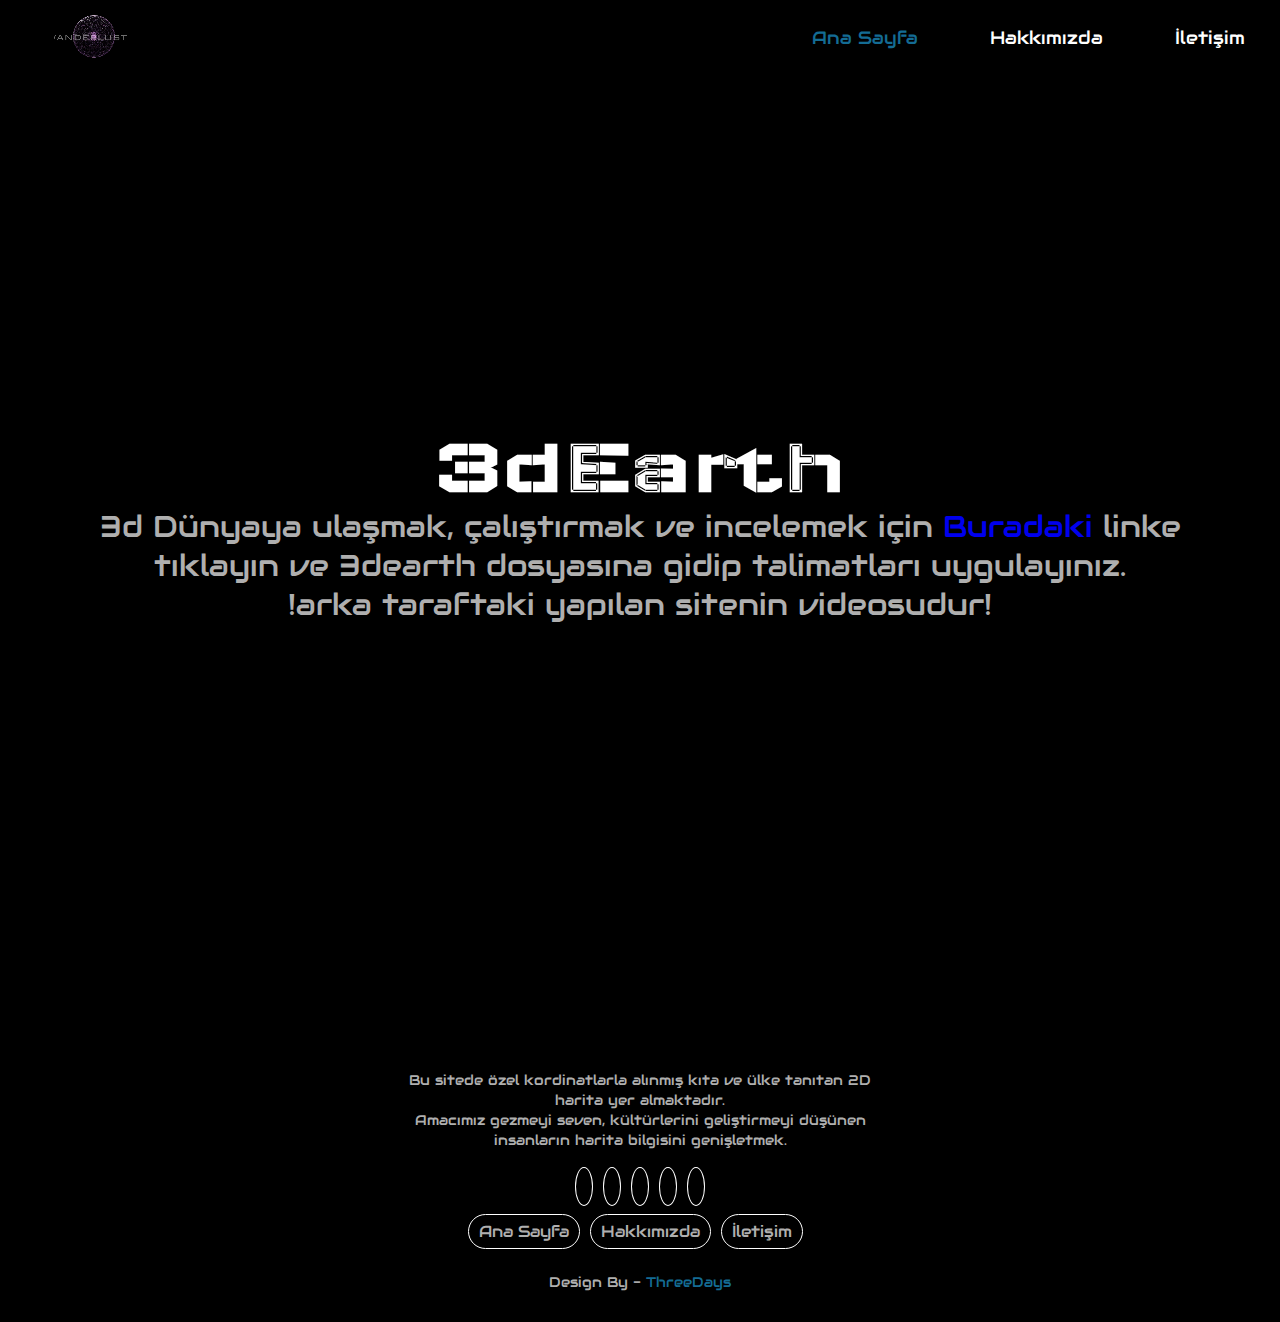
==== 3dEarth.html @ cafd04c4 "son hali" ====
<!DOCTYPE html>
<html lang="en">
<head>
    <meta charset="UTF-8">
    <meta http-equiv="X-UA-Compatible" content="IE=edge">
    <meta name="viewport" content="width=device-width, initial-scale=1.0">
    <title>Wanderlust</title>
    <link rel="shortcut icon" href="img/favicon.png" type="image/x-icon">
    <link rel="stylesheet" href="style.css">

    <!-- Font Awesome CDN link -->
    <link rel="stylesheet" href="https://cdnjs.cloudflare.com/ajax/libs/font-awesome/6.4.0/css/all.min.css" integrity="sha512-iecdLmaskl7CVkqkXNQ/ZH/XLlvWZOJyj7Yy7tcenmpD1ypASozpmT/E0iPtmFIB46ZmdtAc9eNBvH0H/ZpiBw==" crossorigin="anonymous" referrerpolicy="no-referrer" />

<!--Background Fonts-->
    <link rel="preconnect" href="https://fonts.googleapis.com">
    <link rel="preconnect" href="https://fonts.gstatic.com" crossorigin>
    <link href="https://fonts.googleapis.com/css2?family=Wallpoet&display=swap" rel="stylesheet">
<!--Background Fonts-->
</head>
<body>

<!--Header-->
<header>
    <nav class="navbar">
        <div class="logo">
            <video  id="LogoVideo"autoplay muted onclick="location.href='index.html'">
               <source src="img/Wanderlust (1).mp4" type="video/mp4">
            </video>   
        </div>
   

        <ul class="nav-menu">
            <li class="nav-item">
                <i class="fa-solid fa-house"></i>
                <a href="index.html" class="link" id="actv">Ana Sayfa</a>
            </li>
            <li class="nav-item">
                <i class="fa-solid fa-address-card"></i>
                <a href="about.html" class="link">Hakkımızda</a>
            </li>
            <li class="nav-item">
                <i class="fa-solid fa-message"></i>
                <a href="contact.html" class="link">İletişim</a>
            </li>
        </ul>

        <div class="nav">
            <span class="bar"></span>
            <span class="bar"></span>
            <span class="bar"></span>
        </div>
    </nav>
</header>
<!--Header-->


<!--Content-->

<!--Article-->
<div class="World">
        <video autoplay muted loop  id="background-video">
            <source src="img/Solar System - Google Chrome 2023-06-09 23-47-55.mp4" type="video/mp4">
        </video>

    <div class="Earth">
        
        <h1>3dEarth</h1>
        <p>
            3d Dünyaya ulaşmak, çalıştırmak ve incelemek için <a href="https://github.com/Misi-i/3dEarth"> Buradaki </a> linke tıklayın ve 3dearth dosyasına gidip talimatları uygulayınız.
            <br>
            !arka taraftaki yapılan sitenin videosudur!
        </p>
     
    </div> 
</div>


<!--Article-->

<!--Content-->

<!--Footer-->
<footer>
    <div class="logo">
        <video  id="LogoVideo"autoplay muted>
           <source src="img/Wanderlust (1).mp4" type="video/mp4">
        </video>   
       </div>
    <p>Bu sitede özel kordinatlarla alınmış kıta ve ülke tanıtan 2D harita yer almaktadır. 
        <br>Amacımız gezmeyi seven, kültürlerini geliştirmeyi düşünen insanların harita bilgisini genişletmek.     

        </p>
       <ul class="iletisim-bilgi">
        <li>
            <a href="https://www.facebook.com/facebook/?locale=tr_TR">
                <i class="fa-brands fa-facebook-f"></i>
            </a>
        </li>
        <li>
            <a href="https://twitter.com/?lang=tr">
                <i class="fa-brands fa-twitter"></i>
            </a>
        </li>
        <li>
            <a href="https://github.com/ThreeeDays/ThreeDays">
                <i class="fa-brands fa-github"></i>
            </a>
        </li>
        <li>
            <a href="https://www.youtube.com/">
                <i class="fa-brands fa-youtube"></i>
            </a>
        </li>
        <li>
            <a href="https://www.linkedin.com/">
                <i class="fa-brands fa-linkedin"></i>
            </a>
        </li>
       </ul> 
       <!--footer menu-->
       <div class="ftr-menu">
        <ul class="f-menu">
            <li><a href="index.html">Ana Sayfa</a></li>
            <li><a href="">Hakkımızda</a></li>
            <li><a href="contact.html">İletişim</a></li>
        </ul>
       </div>
    <div class="ftr-bottom">
        <p>Design By - <a href="" id="name">ThreeDays</a></p>
    </div>
</footer>
<!--Footer-->

<script src="script.js"></script>



</body>
</html>
---- style.css ----
@import url('https://fonts.googleapis.com/css2?family=Audiowide&display=swap');

:root{
    --color1: #000000;
    --color2: #1b1b1b;
    --color3: #afafaf;
    --color4: #146C94;
    --whiteColor: #fff;
}

*{
    margin: 0;
    padding: 0;
    box-sizing: border-box;
    font-family: 'Audiowide', cursive;
    list-style: none;
    text-decoration: none;
}

/* Base Html Codes */
body{
    width: 100%;
    overflow-x: hidden;
}

html::-webkit-scrollbar{
    width: 0.8rem;
    background-color: var(--whiteColor);
}

html::-webkit-scrollbar-track{
    background-color: transparent;
}

html::-webkit-scrollbar-thumb{
    border-radius: 3rem;
    background-color: var(--color1);
    overflow: hidden;
}
/* Base Html Codes */

/* Header Start */
header{
    background-color: var(--color1);
}

.navbar a{
    color: var(--whiteColor);
    font-size: 18px;
    border: 1px solid transparent;
    padding: 7px 10px;
    border-radius: 3px;
    transition: 0.3s ease;
}

.navbar{
    min-height: 70px;
    display: flex;
    justify-content: space-between;
    align-items: center;
    padding: 0 24px;
}

#LogoVideo{
    width: 150px;
    height: 80px;
    margin: -5px;
}

#world{
    font-size: 35px;
}

.nav-menu{
    display: flex;
    justify-content: space-between;
    align-items: center;
    gap: 50px;
    transition: 0.3s ease;
}

.nav-menu .nav-item i{
    display: none;
    color: var(--color4);
    font-size: 15px;
}

.logoName{
    font-size: 1.5rem;
}

#actv{
    color: var(--color4);
}

.link:hover{
    color:  var(--color4);
}

.nav{
    display: none;
    cursor: pointer;
}

.bar{
    display: block;
    width: 25px;
    height: 3px;
    margin: 5px auto;
    -webkit-transition: all 0.3s ease-in-out;transition: all 0.3s ease-in-out;
    background-color: var(--whiteColor);
}
/* Header End */

/*Contact Start*/
.contact{
    width: 100%;
    height: 100vh;
    display: block;
    overflow: hidden;
    background: url(img/İskenderiyeFeneri.jpg) no-repeat;
    background-position: center;
    background-size: cover;
    color: var(--whiteColor);
    padding: 3rem;
}

.cntct{
    display: flex;
    justify-content: center;
}

.cntct .title{
    font-size: 2.5rem;
}

.contact-left{
    display: block;
    width: 40%;
    padding: 3rem;
}

.contact-left1{
    padding-bottom: 2rem;
    border-bottom: 2px solid var(--whiteColor);
}

.contact-information{
    margin: 0.5rem 0;
    display: flex;
    align-items: center;
    font-size: 1.3rem;
}

.contact-information i{
    color: var(--whiteColor);
    padding: 0.7rem;
    border-radius: 50%;
    border: 2px solid var(--whiteColor);
    font-size: 1.5rem;
    margin-right: 1rem;
    transition: all 0.4s ease;
}

.contact-information i:hover{
    color: var(--color4);
    border: 2px solid var(--color4);
}

.contact-information a{
    color: var(--whiteColor);
}

.contact-left2{
    padding-top: 2rem;
    display: flex;
    justify-content: space-between;
    align-items: center;
}

.contact-left2 a{
    color: var(--whiteColor);
    border: 1px solid var(--whiteColor);
    width: 3rem;
    height: 3rem;
    line-height: 3rem;
    text-align: center;
    font-size: 1.5rem;
    background-color: transparent;
    backdrop-filter: blur(20px);
    border-radius: 50%;
    transition: all 0.4s ease;
}

.contact-left2 a:hover{
    color: var(--color4);
}

.contact-right{
    width: 60%;
    padding: 3rem;
}

.contact-right form{
    display: flex;
    flex-direction: column;
    justify-content: center;
    align-items: center;
}

.contact-right form input,textarea,button{
    color: var(--whiteColor);
    width: 100%;
    margin: 1rem 0;
    background-color: transparent;
    backdrop-filter: blur(10px);
    font-size: 1.2rem;
    padding: 0.5rem 1rem;
    outline: none;
    border: 1px solid var(--whiteColor);
    transition: all 0.4s ease;
}

.contact-right form input:hover ,textarea:hover{
    color: var(--color1);
    background-color: var(--whiteColor);
}

.contact-right form input:focus ,textarea:focus{
    color: var(--color1);
    background-color: var(--whiteColor);
}

.contact-right form button{
    background-color: var(--color1);
    cursor: pointer;
}

.contact-right form button:hover{
    color: var(--color1);
    background-color: var(--whiteColor);
}
/*Contact End*/

/* About */
.About{
    background: url(img/BackgroundEarth.png);
    background-repeat: no-repeat;
    width: 100%;
    height: 100vh;
    display: block;
    overflow: hidden;
    background-position: center;
    background-size: cover;
    color:var(--whiteColor);
    padding: 3rem;
}

.boxs{
    padding: 30px;
}

.box1{
    padding: 10px;
    margin: 10px;
    height: auto;
    border: 2px solid rgba(255,2555,255,0.5); 
  backdrop-filter:invert(20%);
    border-radius: 20px;
}


.box1 h1{
    text-align: center;
    color: var(--color4);
    font-family:'Wallpoet', cursive;
    font-size: 30px;
    background-color: var(--whiteColor);
    border-radius: 50px;   
}
/* About */

/*Background*/
.World{
    overflow: hidden;
 width: 100%;
  height: 100vh;
  display: flex;
  justify-content: center;
  align-items: center;
  background-color: var(--color1);
}
.World video{
  position: absolute;
  object-fit: cover;
  width: 100%;
  height: 100%;
  pointer-events: none;
}
.World .content{
  position: relative;
  max-width: 1000px;
  margin: 0 auto;
  text-align: center;
  font-family: 'Wallpoet', cursive;
}
.World .content h1{
  margin: 0;
  padding: 0;
  font-size: 5.5em;
  text-transform: uppercase;
  color: var(--whiteColor);
  font-family: 'Wallpoet', cursive;
}
.content p{
    font-size: 30px;
    font-family: 'Wallpoet', cursive;
    color: var(--color1);
}


/*Background*/

/*Map İntroduction*/
.İntros{
    width: 100%;
    margin: auto;
    margin-top: -5px;
    padding: 20px;
    background-color: var(--color2);
}

.intro{
    width: 100%;
    padding: 20px;
    color: var(--color3);
    display: flex;
    justify-content: center;
    align-items: center;
   
}

.İntros img{
    margin-left:10px;
   border: 2px solid var(--whiteColor);
   border-radius: 20px;
   width: 50%;
   height: auto;
}

.p-button{
    display: block;
    margin: auto;
    width: 50%;
}

.p-button p{
    font-size: 20px;
}

.btn a{
    display: flex;
    justify-content: center;
    align-content: center;
    margin-top: 15px;
    color: var(--color1);
    font-size: 35px;
    font-family:  'Wallpoet', cursive; 
    background-color: var(--whiteColor);
    padding:0.4em 110px;
    border-radius: 30px;
}

/*Map İntroduction*/

/* Map Page */
.container{
    background-color: var(--color2);
    padding: 5px;
    width: 100%;
}

.img-container{
    padding: 15px;
    position: relative;
}

.worldMap{
    width: 100%;
    border-radius: 10px;
}

.icon{
    width: 16px;
    height: 16px;
    border-radius: 100%;
    border: 0.6px solid var(--whiteColor);
    background: var(--color1);
    transition: 1s ease;
}

.icon::after{
    position: absolute;
    z-index: -1;
    top: 50%;
    left: 50%;
    transform: translate(-50%, -50%) scale(1,1);
    content: "";
    display: block;
    width: 20px;
    height: 20px;
    border-radius: 100%;
    border: 1px solid var(--color2);
    transition: border-color 1s linear;
    animation: icon-pulse 4s linear infinite;
}

@keyframes icon-pulse{
    0%{
        transform: translate(-50%, -50%) scale(1,1);
        opacity: 0;
    }

    20%{
        transform: translate(-50%, -50%) scale(1.5,1.5);
        opacity: 0.9;
    }

    50%{
        transform: translate(-50%, -50%) scale(2,2);
        opacity: 0;
    }

    100%{
        transform: translate(-50%, -50%) scale(2,2);
        opacity: 0;
    }
}

.item{
    position: absolute;
    transform: translate(-50%, -50%);
}
/* Map Page */

/* Ulke Page */
.mainContainer{
    background-color: #1b1b1b;
}

.ulke{
    display: block;
    padding-bottom: 20px;
}

.ulke h1{
    color: var(--whiteColor);
    padding-left: 10px;
    font-size: 2rem;
}

#title{
    display: flex;
    justify-content: center;
    align-items: center;
    height: 80px;
    color: var(--color4);
    font-size: 3rem
}

.ulke-bilgi{
    display: flex;
    justify-content: center;
    align-items: center;
    padding: 10px;
}

.ulke-bilgi p{
    color: var(--color3);
    padding: 5px;
    line-height: 2rem;
}

.ulke-bilgi1 p{
    color: var(--color3);
    padding: 5px;
    line-height: 2rem;
}

.ulke-bilgi1{
    display: block;
    padding: 10px;
}

#imgs{
    width: 70%;
    height: 500px;
    border-radius: 10px;
    display: block;
    margin-left: auto;
    margin-right: auto;
    transition: all 0.3s ease-in-out;
}

.bilgi{
    margin-top: 10px;
    margin-bottom: 10px;
    display: block;
    text-align: center;
}

.bilgi p{
    line-height: 2.5rem;
}

.gezilecek h1{
    text-align: center;
    font-size: 2rem;
}

#img1 ,#img2,#img3,#img4,#img5{
    width: 35%;
    height: auto;
    margin: 10px;
    border-radius: 10px;
}

.paragraf{
    display: block;
}

.paragraf h2{
    color: var(--color4);
    margin: 10px;
}

.bilgi2{
    margin: 10px;
}

.yemeh h1{
    text-align: center;
    font-size: 2rem;
}
/* Ulke Page */

/* 3D Map */
.Earth{
    z-index: 9999;
    font-size: 30px;
    margin: 45px;
    text-align: center;
}

.Earth h1{
    color: var(--whiteColor);
    font-size: 80px;
    font-family: 'Wallpoet', cursive;
}

.Earth p{
    color: var(--color3);
}
/* 3D Map */

/*Fotter Start*/
footer{
    bottom: 0;
    left: 0;
    right: 0;
    background: var(--color1);
    height: auto;
    padding-top: 40px;
    width: 100%;
    color: var(--whiteColor);
    display: flex;
    align-items: center;
    justify-content: center;
    flex-direction: column;
    text-align: center;
    padding: 10px;
}

h3{
    color: var(--color4);
    font-size: 2rem;
    font-weight: 500;
    text-transform: capitalize;
    line-height: 3rem;
}
footer p{
    max-width: 500px;
    margin: 10px auto;
    line-height: 20px;
    font-size: 14px;
    color: var(--color3);
}

.iletisim-bilgi{
    list-style: none;
    display: flex;
    align-items: center;
    justify-content: center;
    margin: 1rem 0 1.5rem 0;
}

.iletisim-bilgi li a{
    padding: 5px;
}

.iletisim-bilgi li a i{
    text-decoration: none;
    color: var(--whiteColor);
    border: 1.1px solid white;
    padding: 8px;
    border-radius: 50%;
    width: 35px;
}
.iletisim-bilgi li i:hover{
    color: var(--color4);
    border: 1.1px solid var(--color4);
}

.ftr-menu ul{
    display: flex;
}
.ftr-menu ul li{
    padding-right: 10px;
    display: block;
}
.ftr-menu ul li a{
    color: var(--color3);
    border: 1.3px solid var(--whiteColor);
    padding: 6px 10px;
    border-radius: 50px;
    text-decoration: none;
}
.ftr-menu ul li a:hover{
    color: var(--color4);
    border: 1.3px solid var(--color4);
}
.ftr-bottom{
    background: var(--color1);
    margin-top: 10px;
    width: 100%;
    padding: 10px;
    text-align: center;
}
footer.ftr-bottom p{
    text-align: center;
    font-size: 14px;
    word-spacing: 2px;
    text-transform: capitalize;
}
footer.ftr-bottom p a{
    color: var(--color4);
    font-size: 16px;
    text-decoration: none;
}

#name{
    color: var(--color4);
}
/*Fotter End*/

/* Responsive Start */
@media (max-width:1050px) {
    .intro{
        width: 100%;
        display: block;
        justify-content: center;
        align-items: center;
    }

    .İntros img{
        width: 100%;
        height: auto;
        margin-top: 20px;
    }

    .p-button{
        width: 100%;
    }

    .p-button p{
        font-size: 15px;
        text-align: center;
    }

    .icon{
        width: 12px;
        height: 12px;
    }
}

@media (max-width:900px){
    
}

@media (max-width:950px) {
    .contact{
        justify-content: center;
        align-items: center;
        height: 150vh;
    }

    .cntct{
        display: grid;
        justify-content: center;
        align-items: center;
    }

    .contact-left{
        width: 100%;
    }

    .contact-left1{
        border-bottom: 2px solid var(--color1);
    }

    .contact-right{
        width: 100%;
        padding: 1.5rem;
    }

    .icon{
        width: 14px;
        height: 14px;   
    }
   
    .ulke-bilgi{
        display: block;
        align-items: center;
    }
    
    .bilgi{
        width: 100%;
        display: block;
    }

    #imgs,#img1 ,#img2,#img3,#img4,#img5{
        width: 95%;
        height: auto;
    }
}

@media (max-width:768px) {
    .nav{
        display: block;
    }

    .nav.active .bar:nth-child(2){
        opacity: 0;
    }

    .nav.active .bar:nth-child(1){
        transform: translateY(8px) rotate(45deg);
    }

    .nav.active .bar:nth-child(3){
        transform: translateY(-8px) rotate(-45deg);
    }

    .nav-menu{
        position: absolute;
        left: -100%;
        top: 60px;
        gap: 0;
        flex-direction: column;
        background-color: var(--color2);
        width: 100%;
        text-align: center;
        transition: 0.3s;
        z-index: 1;
    }
    
    .nav-item{
        margin: 16px 0;
    }

    .nav-menu.active{
        left: 0;
    }

    .nav-menu.active .nav-item i{
        display: inline-block;
    }

    .icon{
        width: 10px;
        height: 10px;   
    }
}

@media (max-width:576px) {
    .ftr-menu ul{
        display: block;
    }

    .ftr-menu ul li{
        padding: 10px;
    }
    
    .İntros{
        margin-top: -30px;
    }

    .icon{
        width: 6.5px;
        height: 6.5px;   
    }

    .btn{
        display: flex;
        justify-content: center;
        align-content: center;
    }

    #kaybol{
        display: none;
    }

    #imgs,#img1 ,#img2,#img3,#img4,#img5{
        width: 97%;
        height: 300px;
    }
}
/* Responsive End */
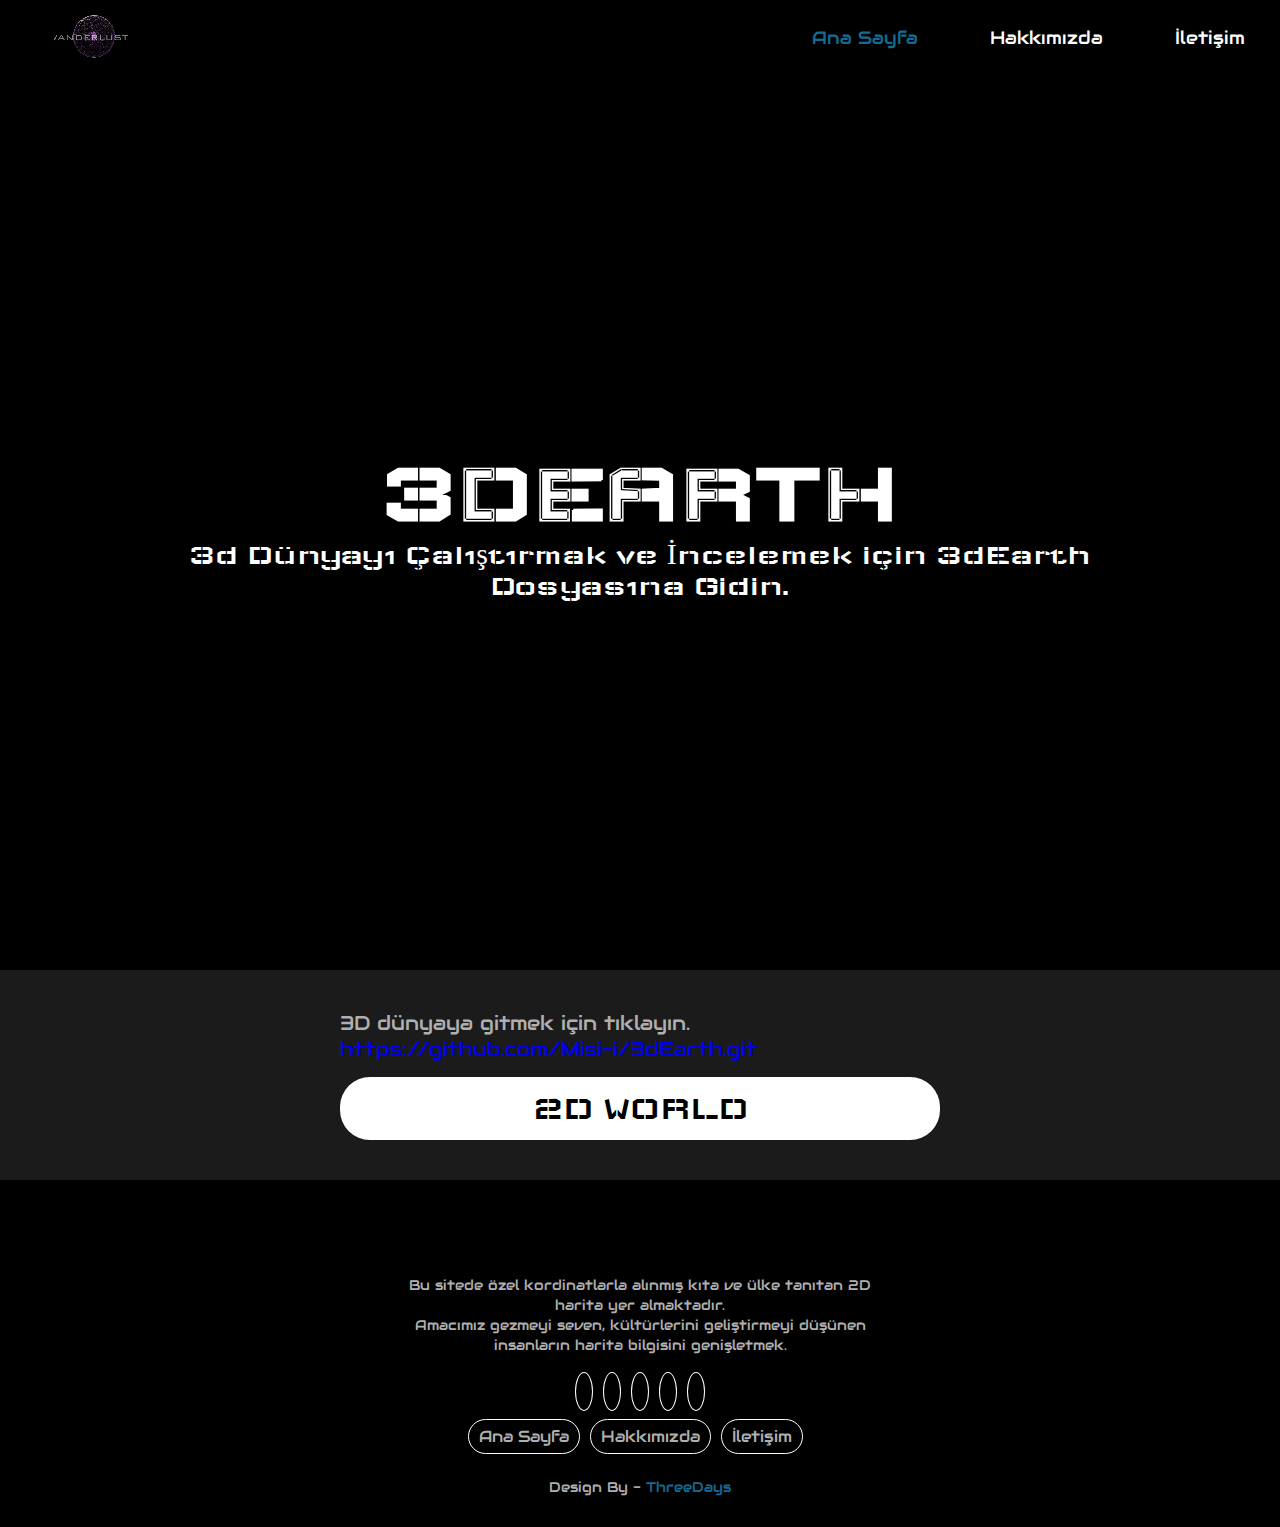
==== commit d1b42f95: "3dWorld" ====
--- a/3dEarth.html
+++ b/3dEarth.html
@@ -62,21 +62,34 @@
             <source src="img/Solar System - Google Chrome 2023-06-09 23-47-55.mp4" type="video/mp4">
         </video>
 
-    <div class="Earth">
+    <div class="content" id="3dEarth">
         
         <h1>3dEarth</h1>
-        <p>
-            3d Dünyaya ulaşmak, çalıştırmak ve incelemek için <a href="https://github.com/Misi-i/3dEarth"> Buradaki </a> linke tıklayın ve 3dearth dosyasına gidip talimatları uygulayınız.
-            <br>
-            !arka taraftaki yapılan sitenin videosudur!
-        </p>
+        <p style="color: white;">3d Dünyayı Çalıştırmak ve İncelemek için 3dEarth Dosyasına Gidin.</p>
      
     </div> 
 </div>
 
 
 <!--Article-->
+<!--Map İntroduction-->
+<div class="İntros">
+    <div class="intro">
+        <div class="p-button">
+            <p class="First-intro">
+                3D dünyaya gitmek için tıklayın. <br>
+                <a href="https://github.com/Misi-i/3dEarth.git">https://github.com/Misi-i/3dEarth.git</a>
+            </p>
 
+            <div class="btn"> 
+                <a href="map.html">2D WORLD</a>
+               
+            </div>
+        </div>
+       
+    </div>
+</div> 
+<!--Map İntroduction-->
 <!--Content-->
 
 <!--Footer-->
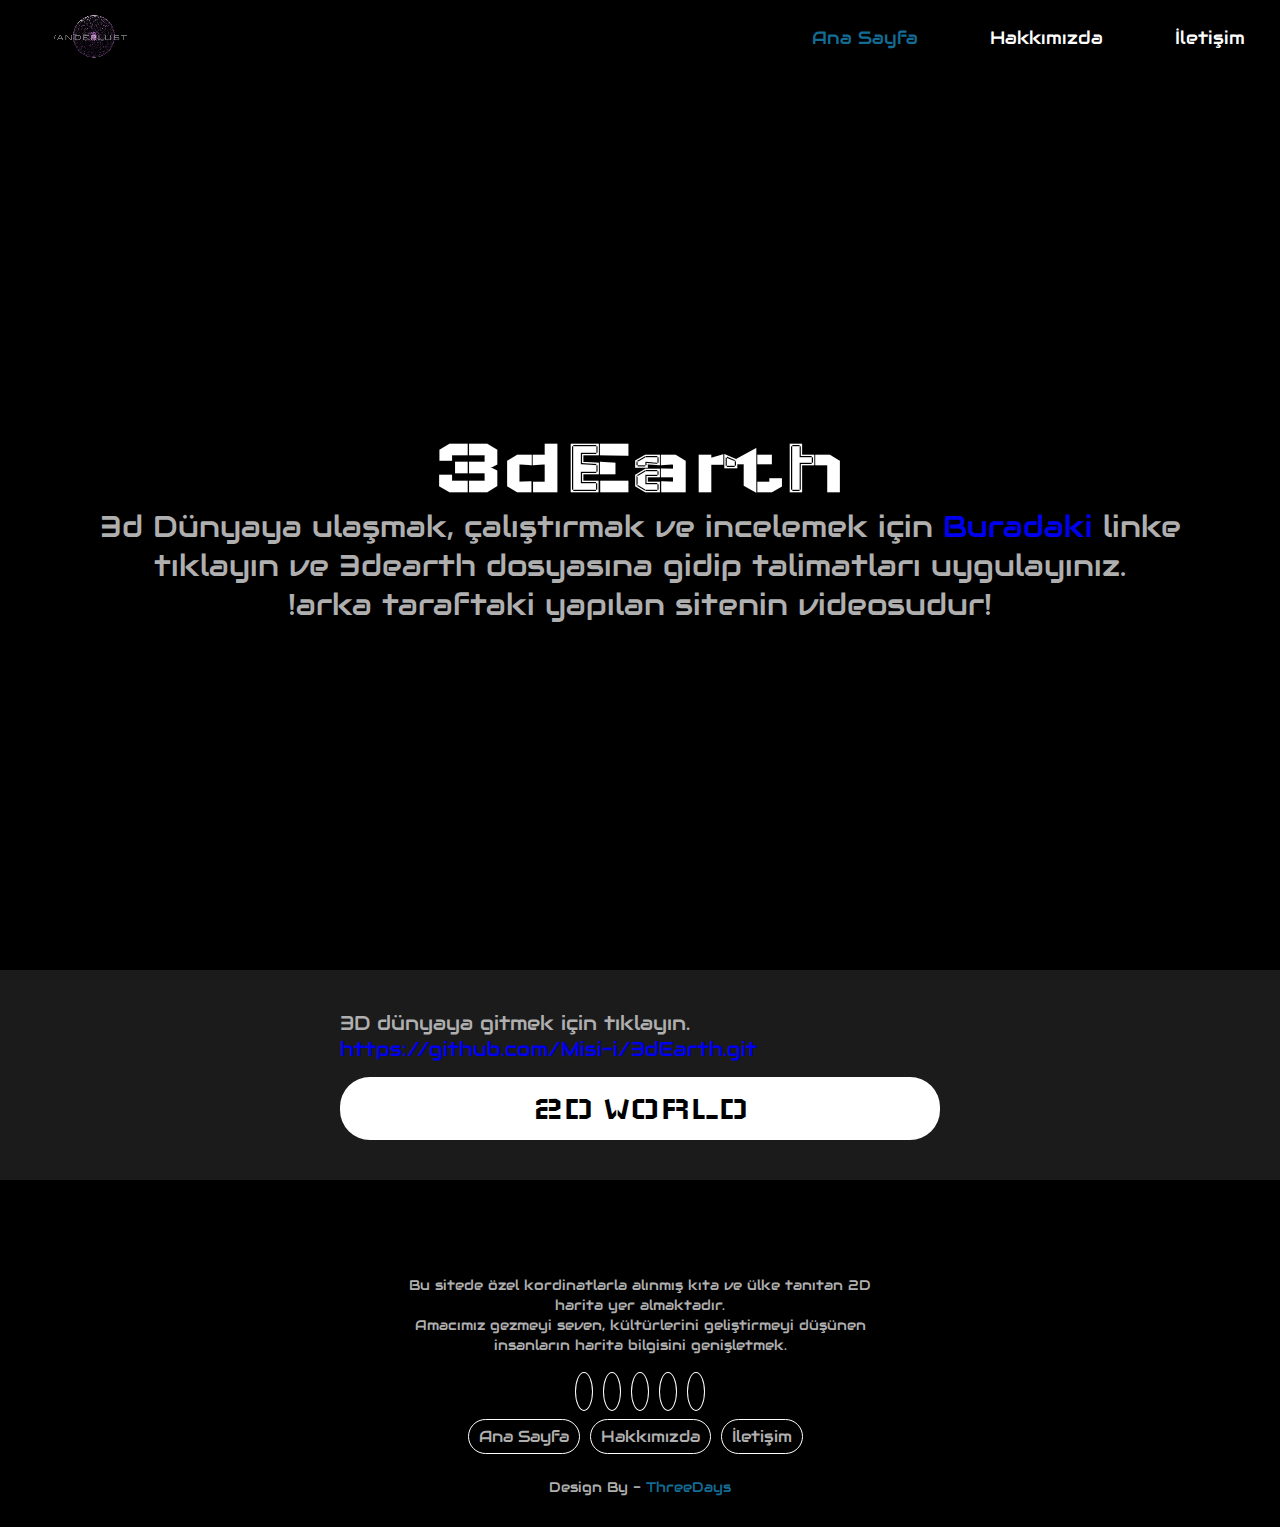
==== commit 3e4250e3: "Merge branch 'main' of https://github.com/ThreeeDays/ThreeDays" ====
--- a/3dEarth.html
+++ b/3dEarth.html
@@ -62,10 +62,14 @@
             <source src="img/Solar System - Google Chrome 2023-06-09 23-47-55.mp4" type="video/mp4">
         </video>
 
-    <div class="content" id="3dEarth">
+    <div class="Earth">
         
         <h1>3dEarth</h1>
-        <p style="color: white;">3d Dünyayı Çalıştırmak ve İncelemek için 3dEarth Dosyasına Gidin.</p>
+        <p>
+            3d Dünyaya ulaşmak, çalıştırmak ve incelemek için <a href="https://github.com/Misi-i/3dEarth"> Buradaki </a> linke tıklayın ve 3dearth dosyasına gidip talimatları uygulayınız.
+            <br>
+            !arka taraftaki yapılan sitenin videosudur!
+        </p>
      
     </div> 
 </div>
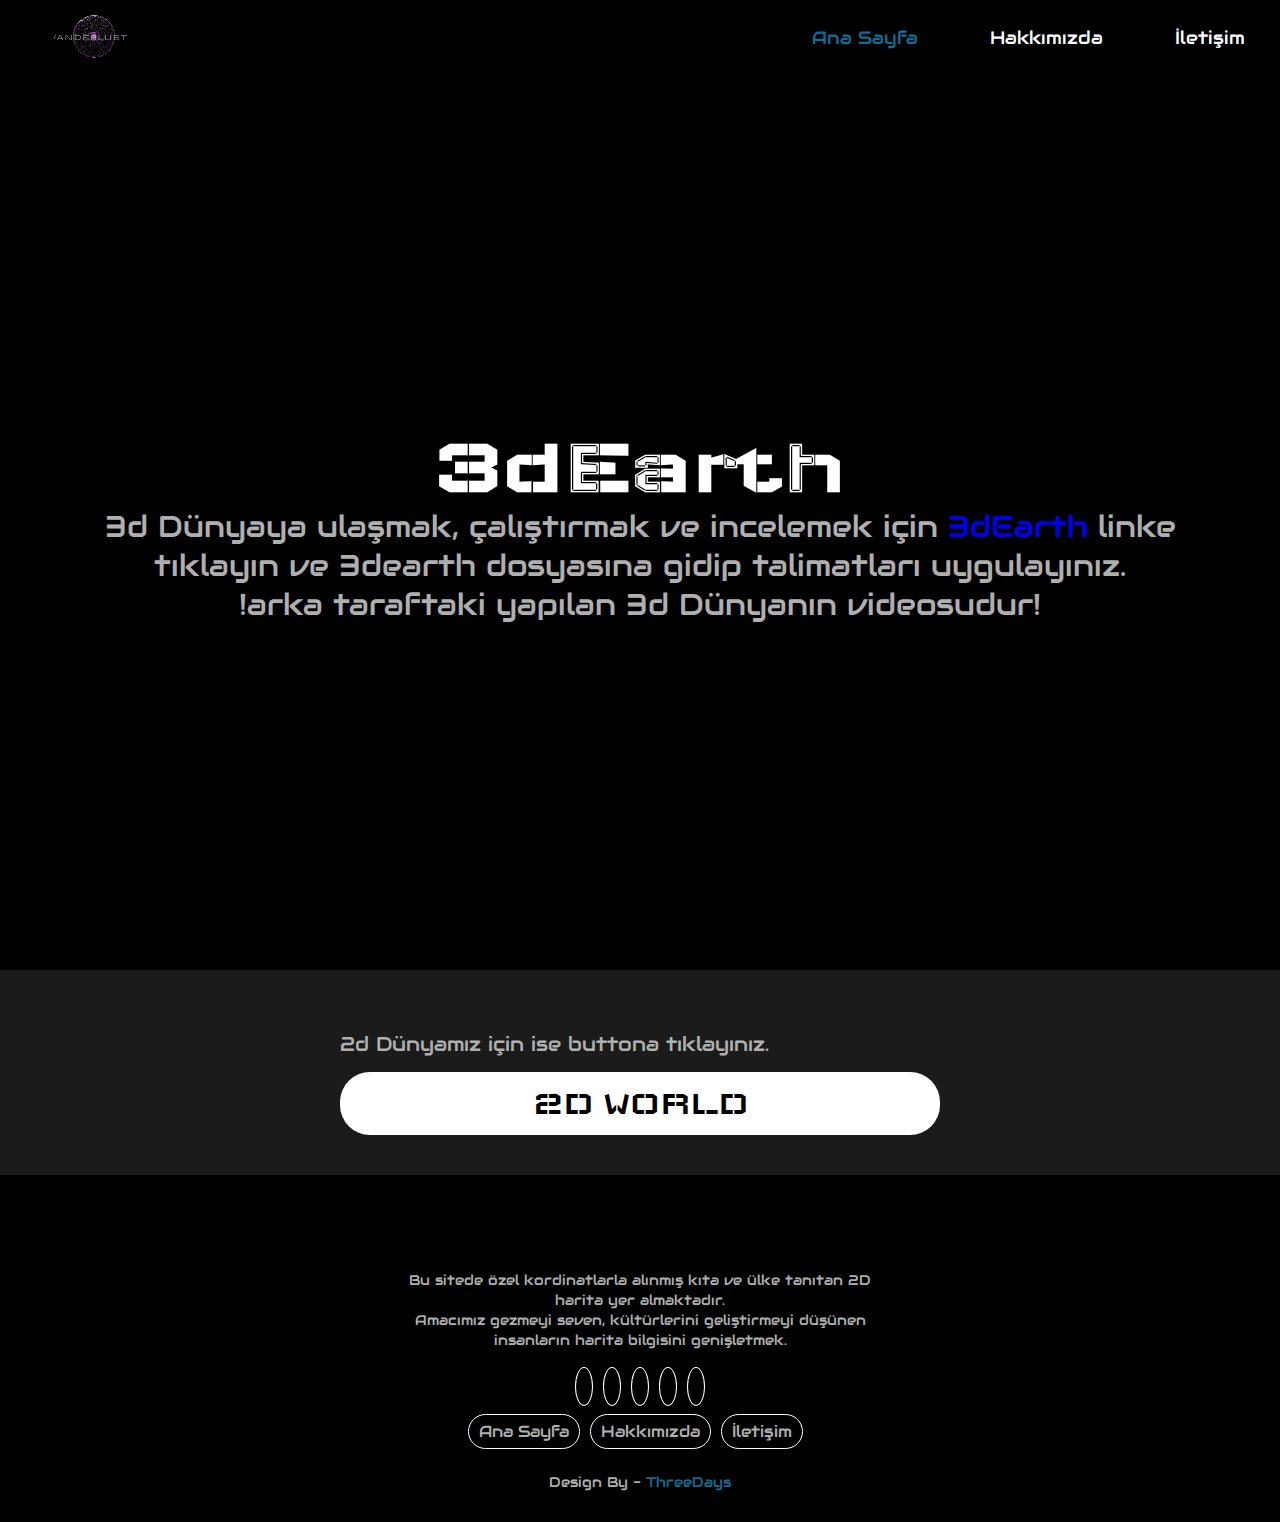
==== commit 754cd63b: "yes." ====
--- a/3dEarth.html
+++ b/3dEarth.html
@@ -66,9 +66,9 @@
         
         <h1>3dEarth</h1>
         <p>
-            3d Dünyaya ulaşmak, çalıştırmak ve incelemek için <a href="https://github.com/Misi-i/3dEarth"> Buradaki </a> linke tıklayın ve 3dearth dosyasına gidip talimatları uygulayınız.
+            3d Dünyaya ulaşmak, çalıştırmak ve incelemek için <a href="https://github.com/Misi-i/3dEarth"> 3dEarth </a> linke tıklayın ve 3dearth dosyasına gidip talimatları uygulayınız.
             <br>
-            !arka taraftaki yapılan sitenin videosudur!
+            !arka taraftaki yapılan 3d Dünyanın videosudur!
         </p>
      
     </div> 
@@ -81,11 +81,12 @@
     <div class="intro">
         <div class="p-button">
             <p class="First-intro">
-                3D dünyaya gitmek için tıklayın. <br>
-                <a href="https://github.com/Misi-i/3dEarth.git">https://github.com/Misi-i/3dEarth.git</a>
+                
             </p>
 
             <div class="btn"> 
+                <br>
+                <p>2d Dünyamız için ise buttona tıklayınız.</p>
                 <a href="map.html">2D WORLD</a>
                
             </div>
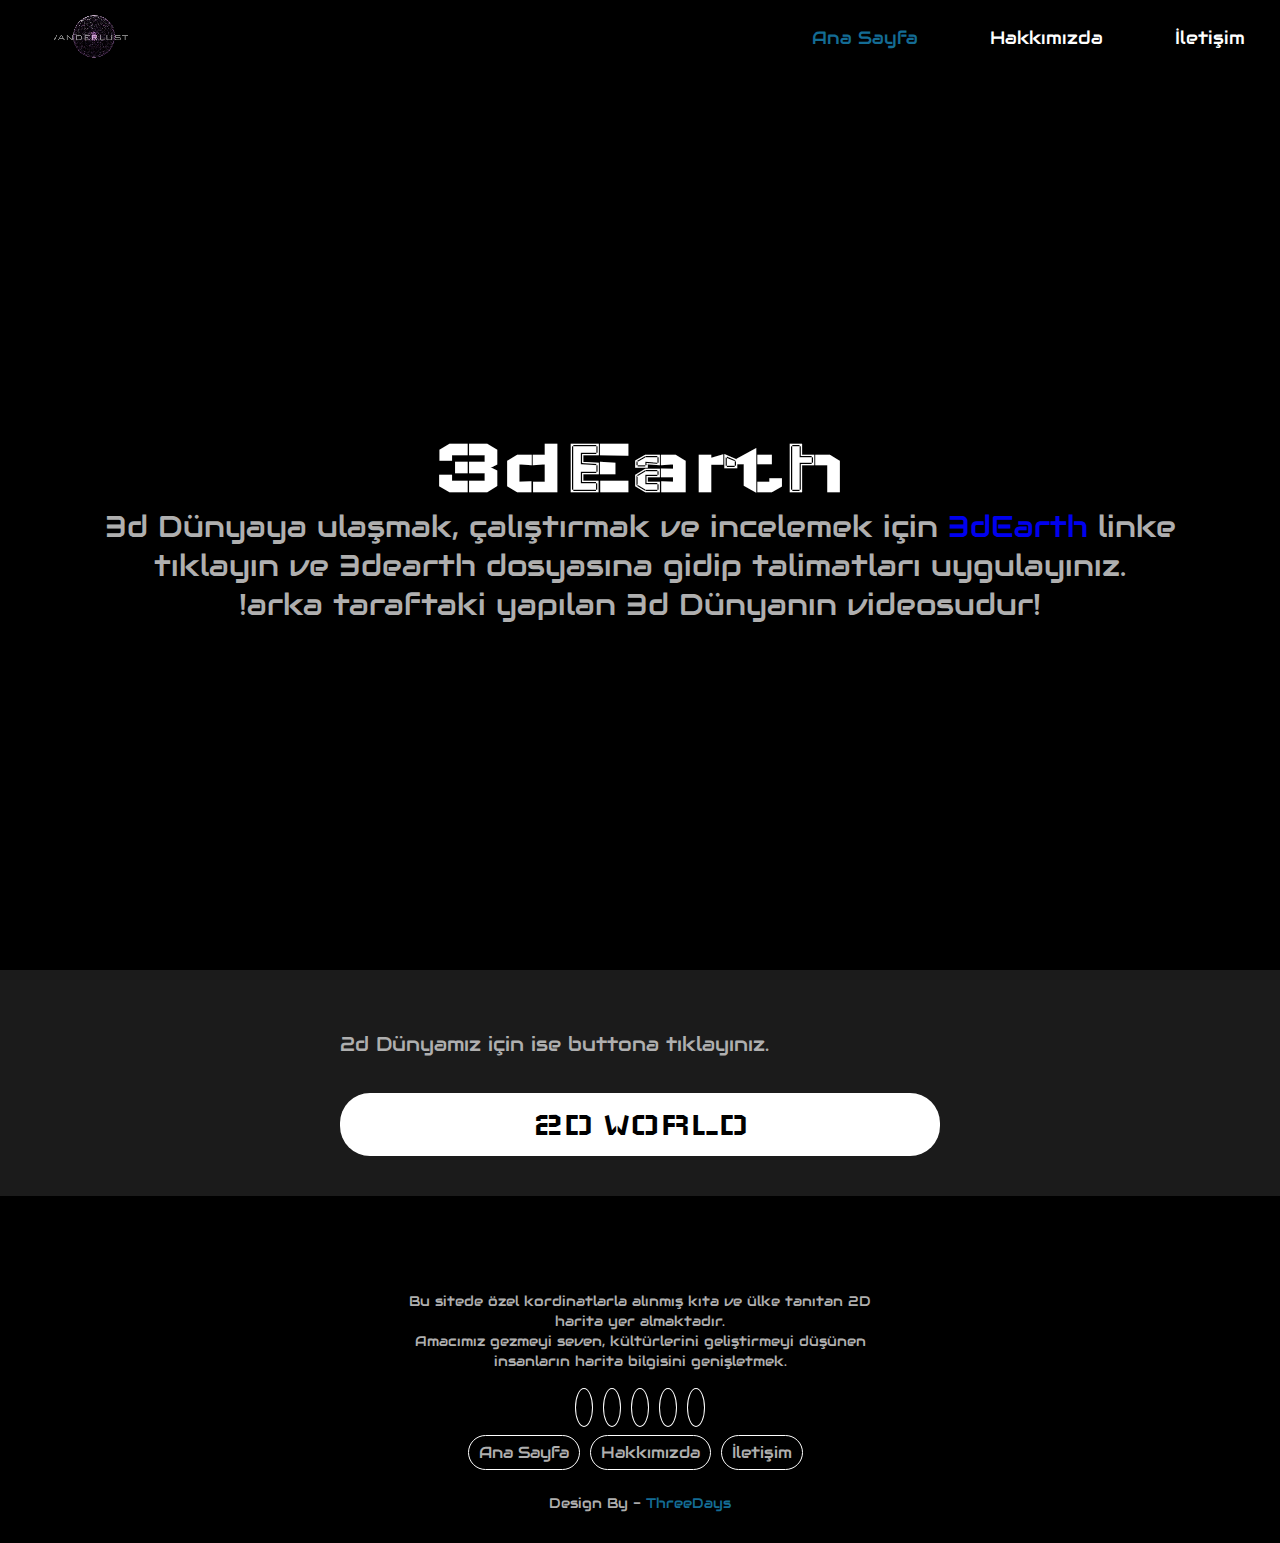
==== commit ac83cfdc: "AboutCommitWithJquery" ====
--- a/3dEarth.html
+++ b/3dEarth.html
@@ -87,6 +87,7 @@
             <div class="btn"> 
                 <br>
                 <p>2d Dünyamız için ise buttona tıklayınız.</p>
+               <br>
                 <a href="map.html">2D WORLD</a>
                
             </div>
--- a/style.css
+++ b/style.css
@@ -118,7 +118,7 @@
     height: 100vh;
     display: block;
     overflow: hidden;
-    background: url(img/İskenderiyeFeneri.jpg) no-repeat;
+    background: url(img/worlds.jpg) no-repeat;
     background-position: center;
     background-size: cover;
     color: var(--whiteColor);
@@ -129,6 +129,7 @@
     display: flex;
     justify-content: center;
 }
+
 
 .cntct .title{
     font-size: 2.5rem;
@@ -257,6 +258,7 @@
 }
 
 .boxs{
+
     padding: 30px;
 }
 
@@ -265,12 +267,12 @@
     margin: 10px;
     height: auto;
     border: 2px solid rgba(255,2555,255,0.5); 
-  backdrop-filter:invert(20%);
+  backdrop-filter:invert(25%);
     border-radius: 20px;
 }
 
 
-.box1 h1{
+.box1 button{
     text-align: center;
     color: var(--color4);
     font-family:'Wallpoet', cursive;
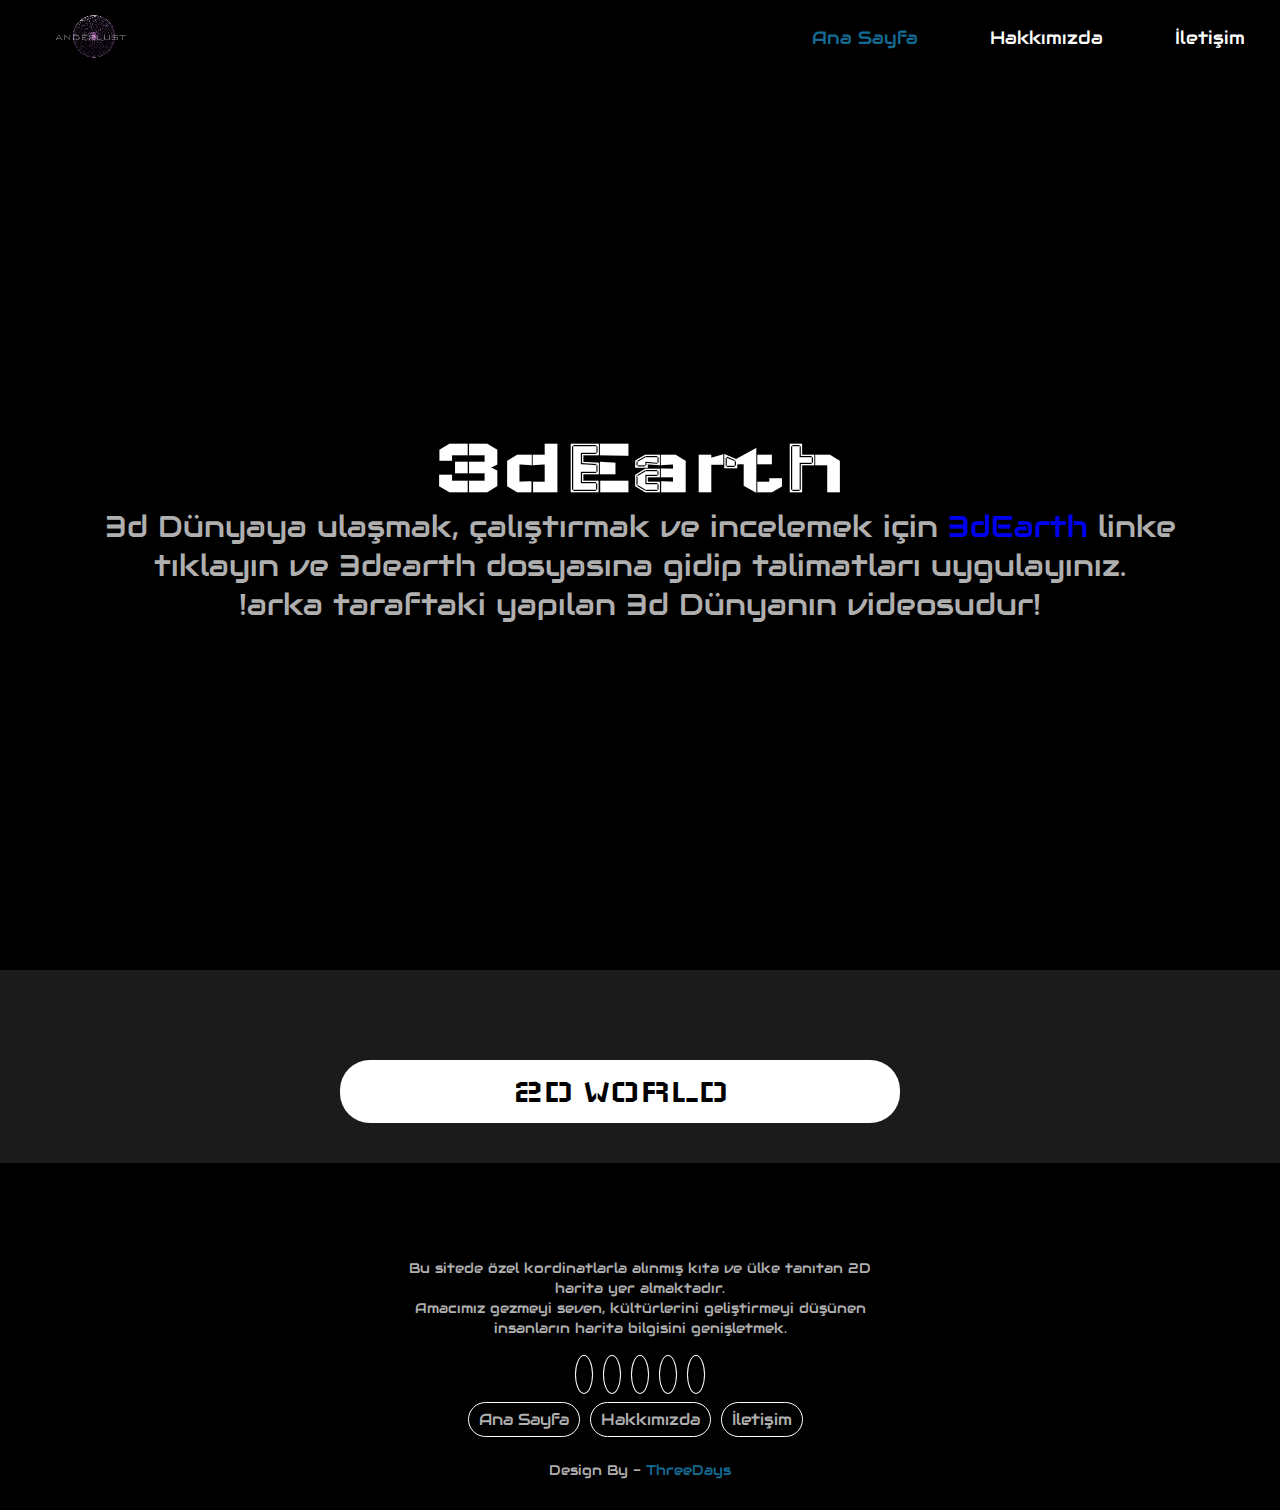
==== commit e7ecfd1c: "littlecommit" ====
--- a/3dEarth.html
+++ b/3dEarth.html
@@ -85,9 +85,7 @@
             </p>
 
             <div class="btn"> 
-                <br>
-                <p>2d Dünyamız için ise buttona tıklayınız.</p>
-               <br>
+               
                 <a href="map.html">2D WORLD</a>
                
             </div>
--- a/style.css
+++ b/style.css
@@ -371,6 +371,11 @@
     background-color: var(--whiteColor);
     padding:0.4em 110px;
     border-radius: 30px;
+    
+}
+.btn{
+    margin-right: 40px;
+    margin-top: 50px;
 }
 
 /*Map İntroduction*/
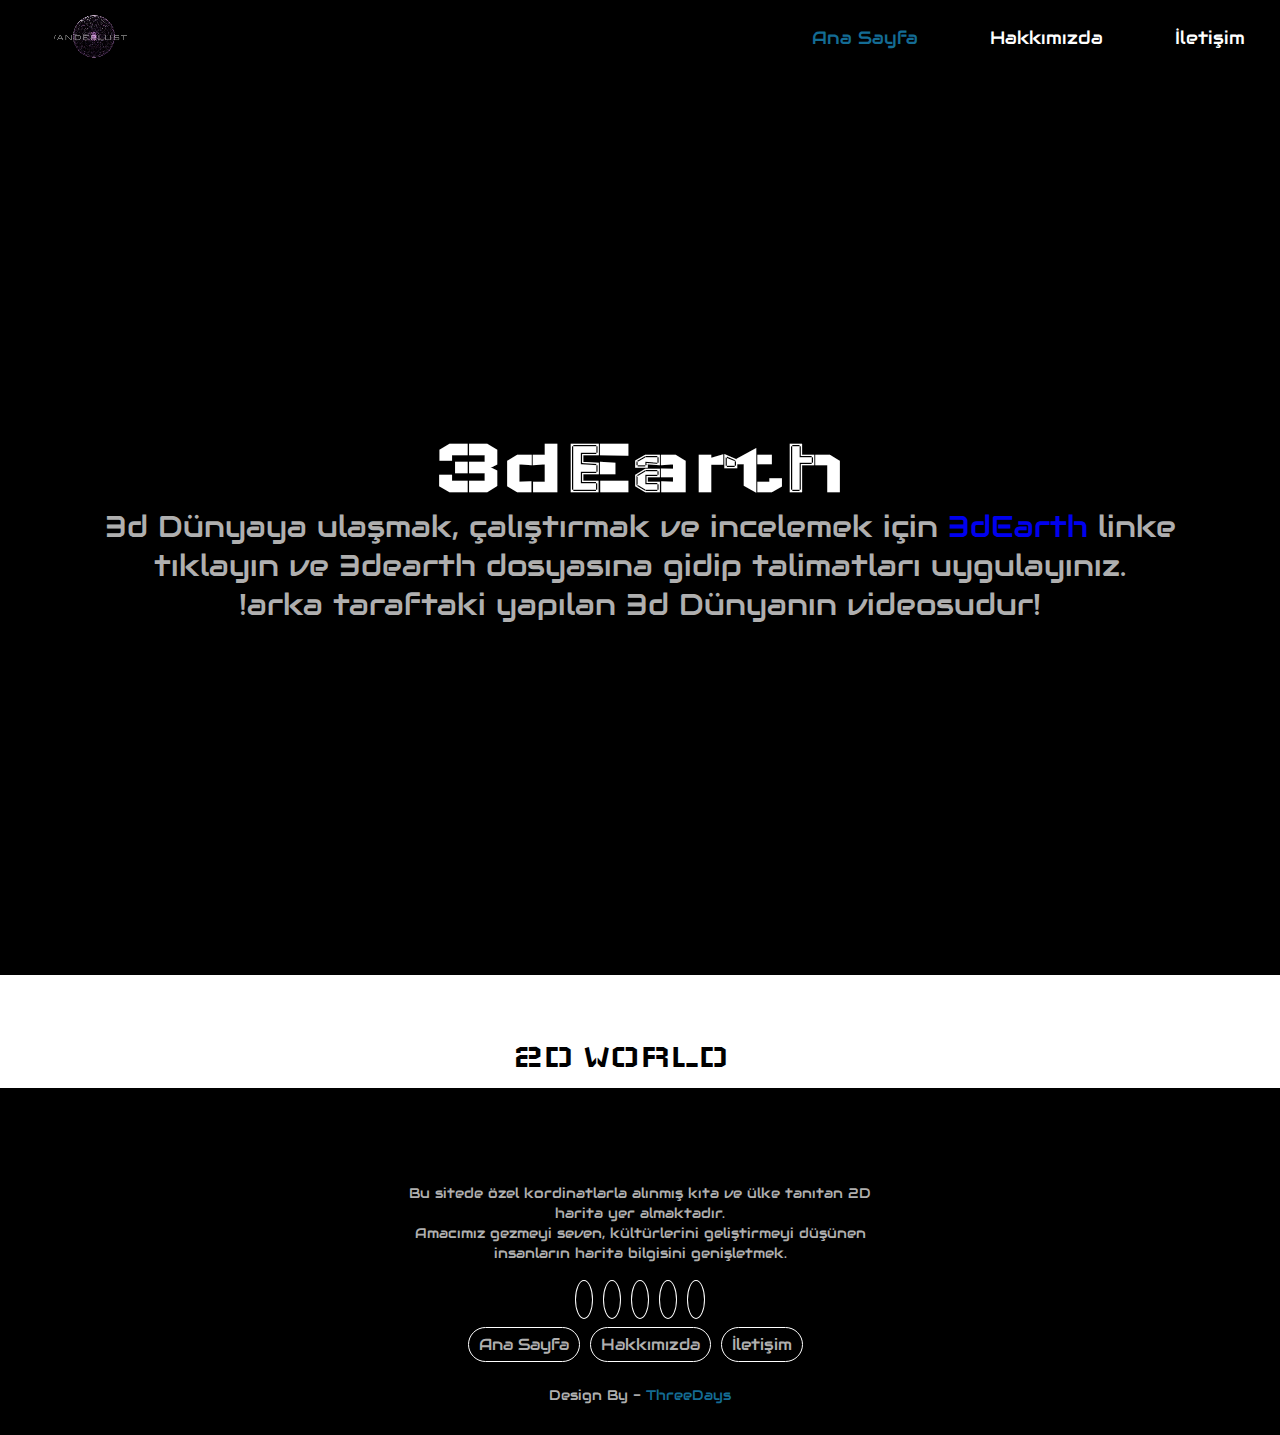
==== commit 28ebfd07: "reponsive düzenleme" ====
--- a/3dEarth.html
+++ b/3dEarth.html
@@ -53,7 +53,6 @@
 </header>
 <!--Header-->
 
-
 <!--Content-->
 
 <!--Article-->
@@ -63,37 +62,22 @@
         </video>
 
     <div class="Earth">
-        
         <h1>3dEarth</h1>
         <p>
             3d Dünyaya ulaşmak, çalıştırmak ve incelemek için <a href="https://github.com/Misi-i/3dEarth"> 3dEarth </a> linke tıklayın ve 3dearth dosyasına gidip talimatları uygulayınız.
             <br>
             !arka taraftaki yapılan 3d Dünyanın videosudur!
         </p>
-     
     </div> 
 </div>
+<!--Article-->
 
-
-<!--Article-->
 <!--Map İntroduction-->
-<div class="İntros">
-    <div class="intro">
-        <div class="p-button">
-            <p class="First-intro">
-                
-            </p>
-
-            <div class="btn"> 
-               
-                <a href="map.html">2D WORLD</a>
-               
-            </div>
-        </div>
-       
-    </div>
+<div class="btn"> 
+    <a href="map.html">2D WORLD</a>
 </div> 
 <!--Map İntroduction-->
+
 <!--Content-->
 
 <!--Footer-->
--- a/style.css
+++ b/style.css
@@ -327,14 +327,13 @@
 .İntros{
     width: 100%;
     margin: auto;
-    margin-top: -5px;
+    margin-top: -25px;
     padding: 20px;
     background-color: var(--color2);
 }
 
 .intro{
     width: 100%;
-    padding: 20px;
     color: var(--color3);
     display: flex;
     justify-content: center;
@@ -343,21 +342,23 @@
 }
 
 .İntros img{
-    margin-left:10px;
-   border: 2px solid var(--whiteColor);
-   border-radius: 20px;
-   width: 50%;
-   height: auto;
+    margin-left: 5px;
+    border: 2px solid var(--whiteColor);
+    border-radius: 20px;
+    width: 50%;
+    height: auto;
 }
 
 .p-button{
     display: block;
     margin: auto;
+    margin-left: 15px;
     width: 50%;
 }
 
-.p-button p{
+.First-intro{
     font-size: 20px;
+    padding-top: 30px;
 }
 
 .btn a{
@@ -807,10 +808,6 @@
     .ftr-menu ul li{
         padding: 10px;
     }
-    
-    .İntros{
-        margin-top: -30px;
-    }
 
     .icon{
         width: 6.5px;
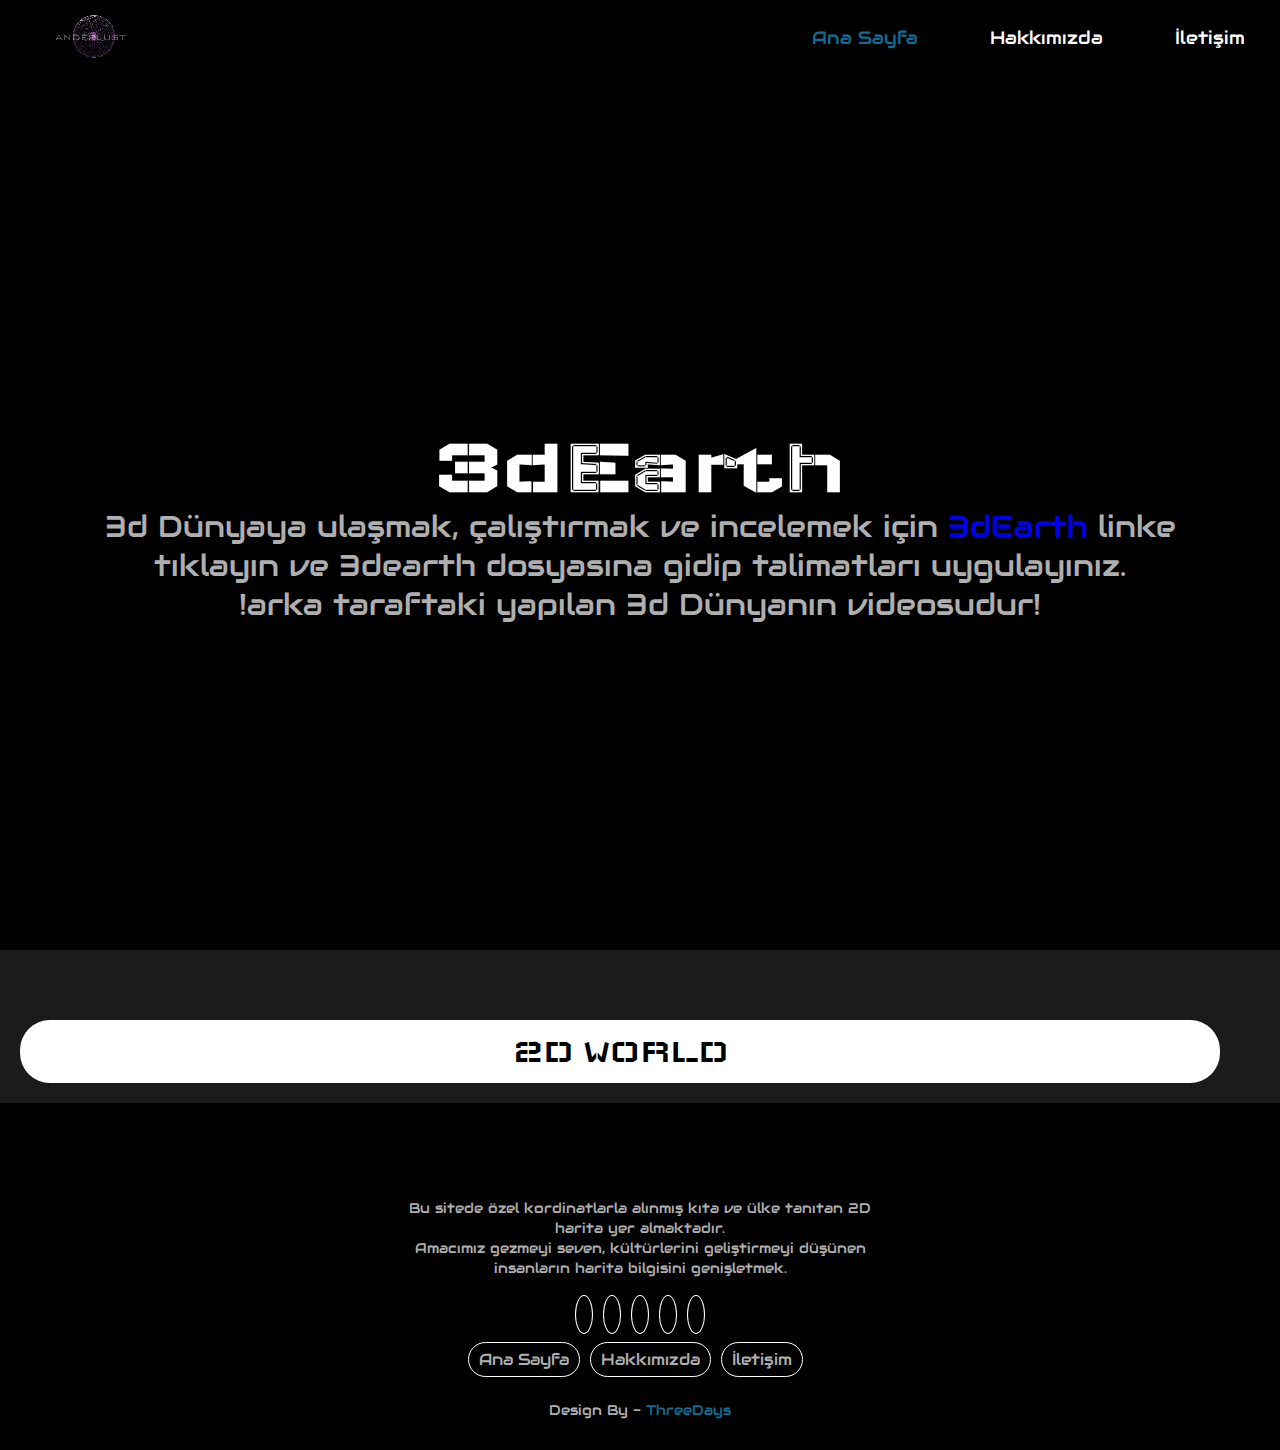
==== commit 27387233: "düzenleme" ====
--- a/3dEarth.html
+++ b/3dEarth.html
@@ -73,9 +73,11 @@
 <!--Article-->
 
 <!--Map İntroduction-->
-<div class="btn"> 
-    <a href="map.html">2D WORLD</a>
-</div> 
+<div class="İntros">
+    <div class="btn"> 
+        <a href="map.html">2D WORLD</a>
+    </div> 
+</div>
 <!--Map İntroduction-->
 
 <!--Content-->
